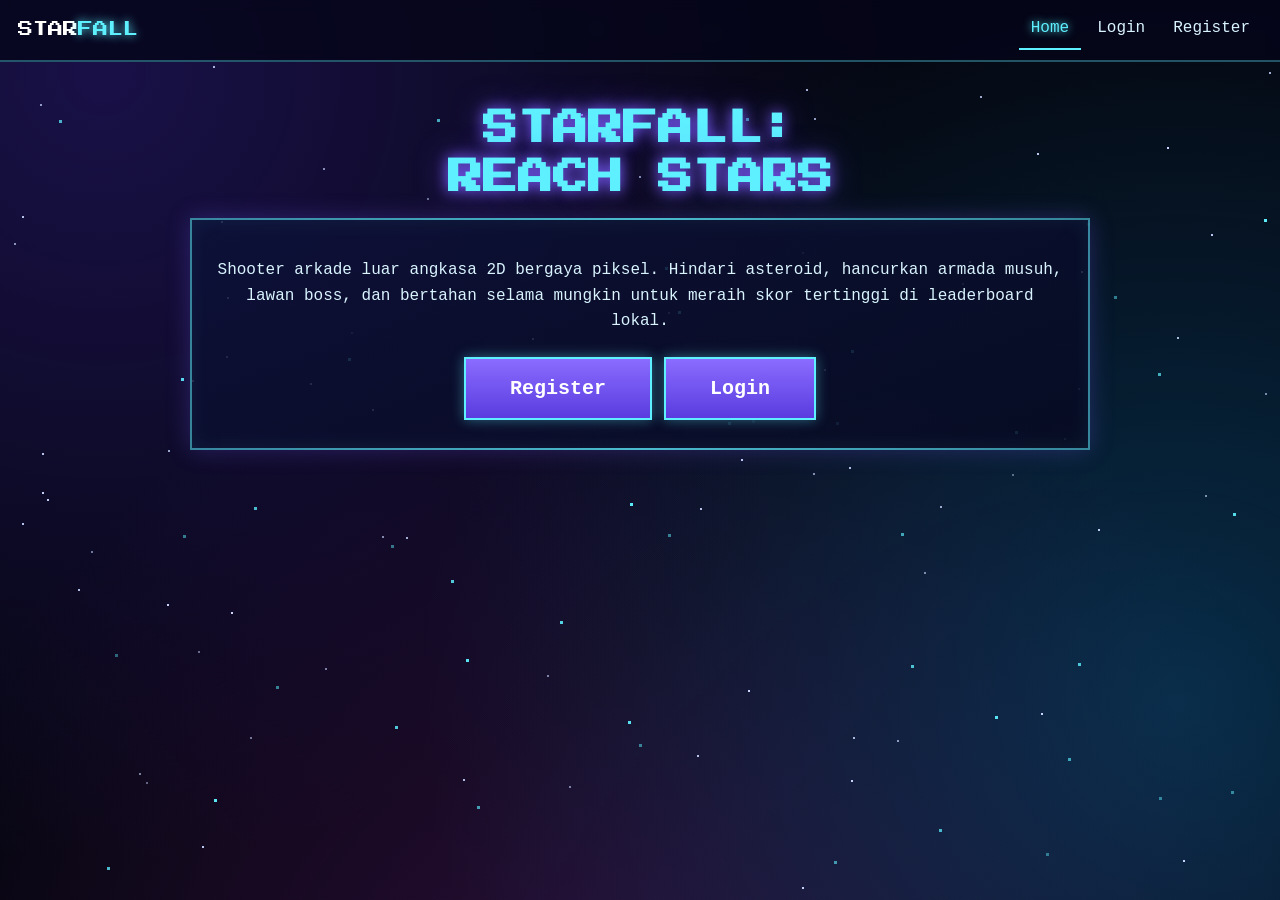
==== index.html @ d7b39b53 "Add files via upload" ====
<!DOCTYPE html><html lang="id"><head><meta charset="utf-8"><meta name="viewport" content="width=device-width,initial-scale=1"><title>Home - STARFALL: REACH STARS</title>
<link rel="preconnect" href="https://fonts.googleapis.com"><link href="https://fonts.googleapis.com/css2?family=Press+Start+2P&display=swap" rel="stylesheet"><link rel="stylesheet" href="css/style.css"></head>
<body data-root="" data-access="guest"><div class="wrap"><h1 class="float">STARFALL:<br>REACH STARS</h1><div class="card"><p>Shooter arkade luar angkasa 2D bergaya piksel. Hindari asteroid, hancurkan armada musuh, lawan boss, dan bertahan selama mungkin untuk meraih skor tertinggi di leaderboard lokal.</p><a class="btn big" href="pages/register.html">Register</a><a class="btn big" href="pages/login.html">Login</a></div></div><script src="js/storage.js"></script><script src="js/auth.js"></script><script src="js/main.js"></script></body></html>
---- css/style.css ----
:root{--cy:#5ef0ff;--pu:#7b5cff;--bg:#05060f;--tx:#d9f4ff}
*{box-sizing:border-box}html{scroll-behavior:smooth}
body{margin:0;min-height:100vh;background:var(--bg);color:var(--tx);font:16px/1.6 'Courier New',monospace;display:flex;flex-direction:column;align-items:center;opacity:0;transition:opacity .5s}
body.in{opacity:1}
body::before{content:'';position:fixed;inset:-20%;z-index:-2;background:radial-gradient(circle at 20% 20%,#2b1b7a88,transparent 45%),radial-gradient(circle at 80% 70%,#0a5a8a77,transparent 45%),radial-gradient(circle at 50% 100%,#6a1b7a66,transparent 50%);animation:neb 24s ease-in-out infinite alternate}
@keyframes neb{to{transform:translate(4%,-3%) scale(1.12)}}
#bg{position:fixed;inset:0;z-index:-1;pointer-events:none}
h1,h2{font-family:'Press Start 2P','Courier New',monospace;color:var(--cy);text-shadow:0 0 14px var(--pu),0 0 30px #7b5cff88;line-height:1.4;margin:.4em 0}
h1{font-size:clamp(1.3rem,5vw,2.2rem)}h2{font-size:1.05rem}
a{color:var(--cy)}
.nav{position:sticky;top:0;z-index:5;width:100%;display:flex;justify-content:space-between;align-items:center;flex-wrap:wrap;gap:8px;padding:10px 18px;background:#05061acc;backdrop-filter:blur(6px);border-bottom:2px solid #5ef0ff55}
.nav nav{display:flex;align-items:center;flex-wrap:wrap;gap:4px}.nav nav a{padding:6px 12px;text-decoration:none;color:var(--tx);border-bottom:2px solid transparent;transition:.2s}
.nav nav a:hover,.nav nav a.on{color:var(--cy);border-color:var(--cy);text-shadow:0 0 8px var(--cy)}
.logo{font-family:'Press Start 2P',monospace;font-size:.95rem;text-decoration:none;color:#fff}.logo span{color:var(--cy);text-shadow:0 0 10px var(--cy)}
.wrap{width:min(94vw,900px);padding:28px 0;text-align:center}
.card{position:relative;background:linear-gradient(160deg,#0d1238dd,#080a22dd);border:2px solid #5ef0ff88;box-shadow:0 0 22px #7b5cff44,inset 0 0 20px #5ef0ff11;padding:22px;margin:16px auto;animation:rise .6s both}
.card:nth-child(2){animation-delay:.1s}.card:nth-child(3){animation-delay:.2s}.card:nth-child(4){animation-delay:.3s}
@keyframes rise{from{opacity:0;transform:translateY(24px)}}
.card::after{content:'';position:absolute;inset:-2px;border:2px solid transparent;border-image:linear-gradient(90deg,transparent,var(--cy),transparent) 1;opacity:.5;animation:sh 4s linear infinite;pointer-events:none}
@keyframes sh{50%{opacity:.1}}
.float{animation:fl 4s ease-in-out infinite}@keyframes fl{50%{transform:translateY(-10px)}}
.btn{display:inline-block;margin:6px;padding:12px 24px;background:linear-gradient(180deg,#8a6cff,#5a3cdf);border:2px solid var(--cy);color:#fff;font:bold 1rem 'Courier New',monospace;text-decoration:none;cursor:pointer;box-shadow:0 0 12px #5ef0ff66;transition:transform .15s,box-shadow .2s,background .2s}
.btn:hover{background:var(--cy);color:#05060f;box-shadow:0 0 24px var(--cy);transform:translateY(-2px)}.btn:active{transform:translateY(2px) scale(.97)}
.btn:focus-visible,input:focus-visible,.eye:focus-visible,.nav a:focus-visible{outline:3px solid #fff;outline-offset:2px}
.btn:disabled{opacity:.5;cursor:wait}.btn.sm{padding:6px 14px;margin:0 0 0 8px}.btn.big{font-size:1.25rem;padding:18px 44px;animation:pl 2s ease-in-out infinite}
@keyframes pl{50%{box-shadow:0 0 34px var(--cy)}}
form label{display:block;text-align:left;margin-top:12px;color:var(--cy);font-size:.9rem}
input{display:block;width:100%;margin:6px 0;padding:13px;background:#03041a;border:2px solid var(--pu);color:#fff;font:inherit;transition:.2s}
input:focus{border-color:var(--cy);box-shadow:0 0 12px #5ef0ff77;outline:none}
.pw{position:relative}.pw input{padding-right:52px}
.eye{position:absolute;right:4px;top:50%;transform:translateY(-50%);width:44px;height:44px;background:none;border:0;color:var(--cy);cursor:pointer;transition:.2s}
.eye:hover{color:#fff;filter:drop-shadow(0 0 6px var(--cy))}.eye:active{transform:translateY(-50%) scale(.85)}
.ok{color:#6dff9a}.err{color:#ff6b8a}#msg{min-height:1.6em;margin:10px 0}
.grid{display:grid;grid-template-columns:repeat(auto-fit,minmax(170px,1fr));gap:14px}.stat{margin:0}.stat b{display:block;font:1.7rem 'Press Start 2P',monospace;color:#fff;text-shadow:0 0 12px var(--cy);margin-top:8px}.stat small{color:var(--cy)}
table{width:100%;border-collapse:collapse}td,th{padding:8px;border-bottom:1px solid #7b5cff55;text-align:left}
.tl{text-align:left}.tl p{margin:.7em 0}
@media(max-width:560px){.nav{justify-content:center}.card{padding:16px}}
@media(prefers-reduced-motion:reduce){*{animation:none!important;transition:none!important}}
/* Game */
#gwrap{position:relative;width:min(100vw,calc((100vh - 60px)*.667));margin:0 auto}
canvas#cv{width:100%;display:block;background:#05060f;border:2px solid var(--cy);box-shadow:0 0 24px #7b5cff88;touch-action:none;image-rendering:pixelated}
#hud{display:flex;justify-content:space-between;align-items:center;width:100%;padding:6px;font-weight:bold}#hp{width:90px;height:12px;border:1px solid #fff;display:inline-block;vertical-align:middle}#hpf{height:100%;background:#ff3c5c;width:100%;display:block}
#over,#pause{position:absolute;inset:0;background:#05061aee;display:none;flex-direction:column;align-items:center;justify-content:center;text-align:center}
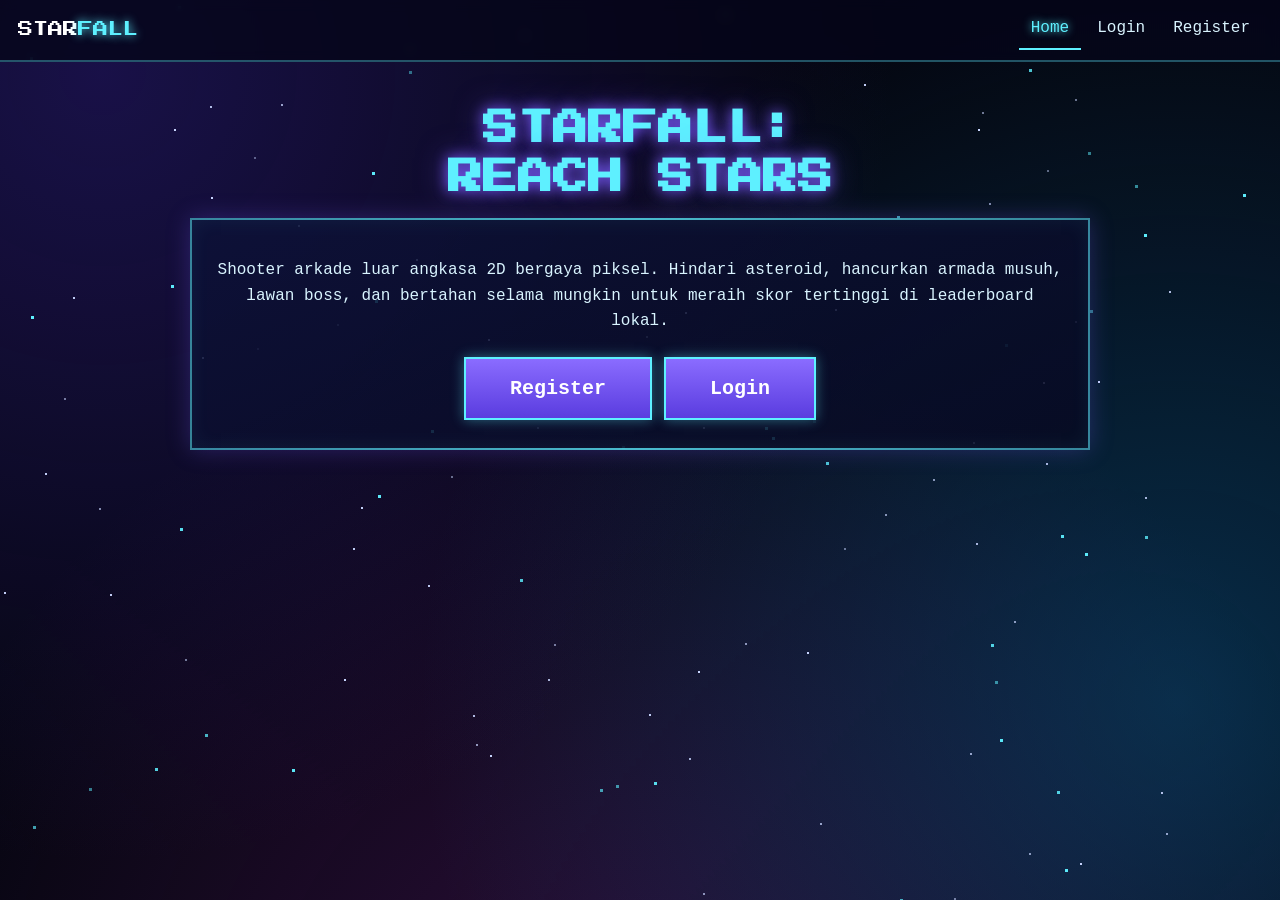
==== commit 16047741: "Add files via upload" ====
--- a/index.html
+++ b/index.html
@@ -1,3 +1,23 @@
-<!DOCTYPE html><html lang="id"><head><meta charset="utf-8"><meta name="viewport" content="width=device-width,initial-scale=1"><title>Home - STARFALL: REACH STARS</title>
-<link rel="preconnect" href="https://fonts.googleapis.com"><link href="https://fonts.googleapis.com/css2?family=Press+Start+2P&display=swap" rel="stylesheet"><link rel="stylesheet" href="css/style.css"></head>
-<body data-root="" data-access="guest"><div class="wrap"><h1 class="float">STARFALL:<br>REACH STARS</h1><div class="card"><p>Shooter arkade luar angkasa 2D bergaya piksel. Hindari asteroid, hancurkan armada musuh, lawan boss, dan bertahan selama mungkin untuk meraih skor tertinggi di leaderboard lokal.</p><a class="btn big" href="pages/register.html">Register</a><a class="btn big" href="pages/login.html">Login</a></div></div><script src="js/storage.js"></script><script src="js/auth.js"></script><script src="js/main.js"></script></body></html>
+<!DOCTYPE html>
+<html lang="id">
+    <head>
+        <meta charset="utf-8">
+        <meta name="viewport" content="width=device-width,initial-scale=1">
+        <title>Home - STARFALL: REACH STARS</title>
+        <link rel="preconnect" href="https://fonts.googleapis.com">
+        <link href="https://fonts.googleapis.com/css2?family=Press+Start+2P&display=swap" rel="stylesheet">
+        <link rel="stylesheet" href="css/style.css">
+    </head>
+    <body data-root="" data-access="guest">
+        <div class="wrap">
+            <h1 class="float">STARFALL:<br>REACH STARS</h1>
+            <div class="card">
+                <p>Shooter arkade luar angkasa 2D bergaya piksel. Hindari asteroid, hancurkan armada musuh, lawan boss, dan bertahan selama mungkin untuk meraih skor tertinggi di leaderboard lokal.</p>
+                <a class="btn big" href="pages/register.html">Register</a><a class="btn big" href="pages/login.html">Login</a>
+            </div>
+        </div>
+        <script src="js/storage.js"></script>
+        <script src="js/auth.js"></script>
+        <script src="js/main.js"></script>
+    </body>
+</html>
--- a/css/style.css
+++ b/css/style.css
@@ -1,43 +1,422 @@
-:root{--cy:#5ef0ff;--pu:#7b5cff;--bg:#05060f;--tx:#d9f4ff}
-*{box-sizing:border-box}html{scroll-behavior:smooth}
-body{margin:0;min-height:100vh;background:var(--bg);color:var(--tx);font:16px/1.6 'Courier New',monospace;display:flex;flex-direction:column;align-items:center;opacity:0;transition:opacity .5s}
-body.in{opacity:1}
-body::before{content:'';position:fixed;inset:-20%;z-index:-2;background:radial-gradient(circle at 20% 20%,#2b1b7a88,transparent 45%),radial-gradient(circle at 80% 70%,#0a5a8a77,transparent 45%),radial-gradient(circle at 50% 100%,#6a1b7a66,transparent 50%);animation:neb 24s ease-in-out infinite alternate}
-@keyframes neb{to{transform:translate(4%,-3%) scale(1.12)}}
-#bg{position:fixed;inset:0;z-index:-1;pointer-events:none}
-h1,h2{font-family:'Press Start 2P','Courier New',monospace;color:var(--cy);text-shadow:0 0 14px var(--pu),0 0 30px #7b5cff88;line-height:1.4;margin:.4em 0}
-h1{font-size:clamp(1.3rem,5vw,2.2rem)}h2{font-size:1.05rem}
-a{color:var(--cy)}
-.nav{position:sticky;top:0;z-index:5;width:100%;display:flex;justify-content:space-between;align-items:center;flex-wrap:wrap;gap:8px;padding:10px 18px;background:#05061acc;backdrop-filter:blur(6px);border-bottom:2px solid #5ef0ff55}
-.nav nav{display:flex;align-items:center;flex-wrap:wrap;gap:4px}.nav nav a{padding:6px 12px;text-decoration:none;color:var(--tx);border-bottom:2px solid transparent;transition:.2s}
-.nav nav a:hover,.nav nav a.on{color:var(--cy);border-color:var(--cy);text-shadow:0 0 8px var(--cy)}
-.logo{font-family:'Press Start 2P',monospace;font-size:.95rem;text-decoration:none;color:#fff}.logo span{color:var(--cy);text-shadow:0 0 10px var(--cy)}
-.wrap{width:min(94vw,900px);padding:28px 0;text-align:center}
-.card{position:relative;background:linear-gradient(160deg,#0d1238dd,#080a22dd);border:2px solid #5ef0ff88;box-shadow:0 0 22px #7b5cff44,inset 0 0 20px #5ef0ff11;padding:22px;margin:16px auto;animation:rise .6s both}
-.card:nth-child(2){animation-delay:.1s}.card:nth-child(3){animation-delay:.2s}.card:nth-child(4){animation-delay:.3s}
-@keyframes rise{from{opacity:0;transform:translateY(24px)}}
-.card::after{content:'';position:absolute;inset:-2px;border:2px solid transparent;border-image:linear-gradient(90deg,transparent,var(--cy),transparent) 1;opacity:.5;animation:sh 4s linear infinite;pointer-events:none}
-@keyframes sh{50%{opacity:.1}}
-.float{animation:fl 4s ease-in-out infinite}@keyframes fl{50%{transform:translateY(-10px)}}
-.btn{display:inline-block;margin:6px;padding:12px 24px;background:linear-gradient(180deg,#8a6cff,#5a3cdf);border:2px solid var(--cy);color:#fff;font:bold 1rem 'Courier New',monospace;text-decoration:none;cursor:pointer;box-shadow:0 0 12px #5ef0ff66;transition:transform .15s,box-shadow .2s,background .2s}
-.btn:hover{background:var(--cy);color:#05060f;box-shadow:0 0 24px var(--cy);transform:translateY(-2px)}.btn:active{transform:translateY(2px) scale(.97)}
-.btn:focus-visible,input:focus-visible,.eye:focus-visible,.nav a:focus-visible{outline:3px solid #fff;outline-offset:2px}
-.btn:disabled{opacity:.5;cursor:wait}.btn.sm{padding:6px 14px;margin:0 0 0 8px}.btn.big{font-size:1.25rem;padding:18px 44px;animation:pl 2s ease-in-out infinite}
-@keyframes pl{50%{box-shadow:0 0 34px var(--cy)}}
-form label{display:block;text-align:left;margin-top:12px;color:var(--cy);font-size:.9rem}
-input{display:block;width:100%;margin:6px 0;padding:13px;background:#03041a;border:2px solid var(--pu);color:#fff;font:inherit;transition:.2s}
-input:focus{border-color:var(--cy);box-shadow:0 0 12px #5ef0ff77;outline:none}
-.pw{position:relative}.pw input{padding-right:52px}
-.eye{position:absolute;right:4px;top:50%;transform:translateY(-50%);width:44px;height:44px;background:none;border:0;color:var(--cy);cursor:pointer;transition:.2s}
-.eye:hover{color:#fff;filter:drop-shadow(0 0 6px var(--cy))}.eye:active{transform:translateY(-50%) scale(.85)}
-.ok{color:#6dff9a}.err{color:#ff6b8a}#msg{min-height:1.6em;margin:10px 0}
-.grid{display:grid;grid-template-columns:repeat(auto-fit,minmax(170px,1fr));gap:14px}.stat{margin:0}.stat b{display:block;font:1.7rem 'Press Start 2P',monospace;color:#fff;text-shadow:0 0 12px var(--cy);margin-top:8px}.stat small{color:var(--cy)}
-table{width:100%;border-collapse:collapse}td,th{padding:8px;border-bottom:1px solid #7b5cff55;text-align:left}
-.tl{text-align:left}.tl p{margin:.7em 0}
-@media(max-width:560px){.nav{justify-content:center}.card{padding:16px}}
-@media(prefers-reduced-motion:reduce){*{animation:none!important;transition:none!important}}
+:root {
+    --cy: #5ef0ff;
+    --pu: #7b5cff;
+    --bg: #05060f;
+    --tx: #d9f4ff;
+}
+
+* {
+    box-sizing: border-box;
+}
+
+html {
+    scroll-behavior: smooth;
+}
+
+body {
+    margin: 0;
+    min-height: 100vh;
+    background: var(--bg);
+    color: var(--tx);
+    font: 16px/1.6 'Courier New',monospace;
+    display: flex;
+    flex-direction: column;
+    align-items: center;
+    opacity: 0;
+    transition: opacity .5s;
+}
+
+body.in {
+    opacity: 1;
+}
+
+body::before {
+    content: '';
+    position: fixed;
+    inset: -20%;
+    z-index: -2;
+    background: radial-gradient(circle at 20% 20%,#2b1b7a88,transparent 45%),radial-gradient(circle at 80% 70%,#0a5a8a77,transparent 45%),radial-gradient(circle at 50% 100%,#6a1b7a66,transparent 50%);
+    animation: neb 24s ease-in-out infinite alternate;
+}
+
+@keyframes neb {
+    to {
+        transform: translate(4%,-3%) scale(1.12);
+    }
+}
+
+#bg {
+    position: fixed;
+    inset: 0;
+    z-index: -1;
+    pointer-events: none;
+}
+
+h1,
+h2 {
+    font-family: 'Press Start 2P','Courier New',monospace;
+    color: var(--cy);
+    text-shadow: 0 0 14px var(--pu),0 0 30px #7b5cff88;
+    line-height: 1.4;
+    margin: .4em 0;
+}
+
+h1 {
+    font-size: clamp(1.3rem,5vw,2.2rem);
+}
+
+h2 {
+    font-size: 1.05rem;
+}
+
+a {
+    color: var(--cy);
+}
+
+.nav {
+    position: sticky;
+    top: 0;
+    z-index: 5;
+    width: 100%;
+    display: flex;
+    justify-content: space-between;
+    align-items: center;
+    flex-wrap: wrap;
+    gap: 8px;
+    padding: 10px 18px;
+    background: #05061acc;
+    backdrop-filter: blur(6px);
+    border-bottom: 2px solid #5ef0ff55;
+}
+
+.nav nav {
+    display: flex;
+    align-items: center;
+    flex-wrap: wrap;
+    gap: 4px;
+}
+
+.nav nav a {
+    padding: 6px 12px;
+    text-decoration: none;
+    color: var(--tx);
+    border-bottom: 2px solid transparent;
+    transition: .2s;
+}
+
+.nav nav a:hover,
+.nav nav a.on {
+    color: var(--cy);
+    border-color: var(--cy);
+    text-shadow: 0 0 8px var(--cy);
+}
+
+.logo {
+    font-family: 'Press Start 2P',monospace;
+    font-size: .95rem;
+    text-decoration: none;
+    color: #fff;
+}
+
+.logo span {
+    color: var(--cy);
+    text-shadow: 0 0 10px var(--cy);
+}
+
+.wrap {
+    width: min(94vw,900px);
+    padding: 28px 0;
+    text-align: center;
+}
+
+.card {
+    position: relative;
+    background: linear-gradient(160deg,#0d1238dd,#080a22dd);
+    border: 2px solid #5ef0ff88;
+    box-shadow: 0 0 22px #7b5cff44,inset 0 0 20px #5ef0ff11;
+    padding: 22px;
+    margin: 16px auto;
+    animation: rise .6s both;
+}
+
+.card:nth-child(2) {
+    animation-delay: .1s;
+}
+
+.card:nth-child(3) {
+    animation-delay: .2s;
+}
+
+.card:nth-child(4) {
+    animation-delay: .3s;
+}
+
+@keyframes rise {
+    from {
+        opacity: 0;
+        transform: translateY(24px);
+    }
+}
+
+.card::after {
+    content: '';
+    position: absolute;
+    inset: -2px;
+    border: 2px solid transparent;
+    border-image: linear-gradient(90deg,transparent,var(--cy),transparent) 1;
+    opacity: .5;
+    animation: sh 4s linear infinite;
+    pointer-events: none;
+}
+
+@keyframes sh {
+    50% {
+        opacity: .1;
+    }
+}
+
+.float {
+    animation: fl 4s ease-in-out infinite;
+}
+
+@keyframes fl {
+    50% {
+        transform: translateY(-10px);
+    }
+}
+
+.btn {
+    display: inline-block;
+    margin: 6px;
+    padding: 12px 24px;
+    background: linear-gradient(180deg,#8a6cff,#5a3cdf);
+    border: 2px solid var(--cy);
+    color: #fff;
+    font: bold 1rem 'Courier New',monospace;
+    text-decoration: none;
+    cursor: pointer;
+    box-shadow: 0 0 12px #5ef0ff66;
+    transition: transform .15s,box-shadow .2s,background .2s;
+}
+
+.btn:hover {
+    background: var(--cy);
+    color: #05060f;
+    box-shadow: 0 0 24px var(--cy);
+    transform: translateY(-2px);
+}
+
+.btn:active {
+    transform: translateY(2px) scale(.97);
+}
+
+.btn:focus-visible,
+input:focus-visible,
+.eye:focus-visible,
+.nav a:focus-visible {
+    outline: 3px solid #fff;
+    outline-offset: 2px;
+}
+
+.btn:disabled {
+    opacity: .5;
+    cursor: wait;
+}
+
+.btn.sm {
+    padding: 6px 14px;
+    margin: 0 0 0 8px;
+}
+
+.btn.big {
+    font-size: 1.25rem;
+    padding: 18px 44px;
+    animation: pl 2s ease-in-out infinite;
+}
+
+@keyframes pl {
+    50% {
+        box-shadow: 0 0 34px var(--cy);
+    }
+}
+
+form label {
+    display: block;
+    text-align: left;
+    margin-top: 12px;
+    color: var(--cy);
+    font-size: .9rem;
+}
+
+input {
+    display: block;
+    width: 100%;
+    margin: 6px 0;
+    padding: 13px;
+    background: #03041a;
+    border: 2px solid var(--pu);
+    color: #fff;
+    font: inherit;
+    transition: .2s;
+}
+
+input:focus {
+    border-color: var(--cy);
+    box-shadow: 0 0 12px #5ef0ff77;
+    outline: none;
+}
+
+.pw {
+    position: relative;
+}
+
+.pw input {
+    padding-right: 52px;
+}
+
+.eye {
+    position: absolute;
+    right: 4px;
+    top: 50%;
+    transform: translateY(-50%);
+    width: 44px;
+    height: 44px;
+    background: none;
+    border: 0;
+    color: var(--cy);
+    cursor: pointer;
+    transition: .2s;
+}
+
+.eye:hover {
+    color: #fff;
+    filter: drop-shadow(0 0 6px var(--cy));
+}
+
+.eye:active {
+    transform: translateY(-50%) scale(.85);
+}
+
+.ok {
+    color: #6dff9a;
+}
+
+.err {
+    color: #ff6b8a;
+}
+
+#msg {
+    min-height: 1.6em;
+    margin: 10px 0;
+}
+
+.grid {
+    display: grid;
+    grid-template-columns: repeat(auto-fit,minmax(170px,1fr));
+    gap: 14px;
+}
+
+.stat {
+    margin: 0;
+}
+
+.stat b {
+    display: block;
+    font: 1.7rem 'Press Start 2P',monospace;
+    color: #fff;
+    text-shadow: 0 0 12px var(--cy);
+    margin-top: 8px;
+}
+
+.stat small {
+    color: var(--cy);
+}
+
+table {
+    width: 100%;
+    border-collapse: collapse;
+}
+
+td,
+th {
+    padding: 8px;
+    border-bottom: 1px solid #7b5cff55;
+    text-align: left;
+}
+
+.tl {
+    text-align: left;
+}
+
+.tl p {
+    margin: .7em 0;
+}
+
+@media (max-width:560px) {
+    .nav {
+        justify-content: center;
+    }
+    .card {
+        padding: 16px;
+    }
+}
+
+@media (prefers-reduced-motion:reduce) {
+    * {
+        animation: none!important;
+        transition: none!important;
+    }
+}
+
 /* Game */
-#gwrap{position:relative;width:min(100vw,calc((100vh - 60px)*.667));margin:0 auto}
-canvas#cv{width:100%;display:block;background:#05060f;border:2px solid var(--cy);box-shadow:0 0 24px #7b5cff88;touch-action:none;image-rendering:pixelated}
-#hud{display:flex;justify-content:space-between;align-items:center;width:100%;padding:6px;font-weight:bold}#hp{width:90px;height:12px;border:1px solid #fff;display:inline-block;vertical-align:middle}#hpf{height:100%;background:#ff3c5c;width:100%;display:block}
-#over,#pause{position:absolute;inset:0;background:#05061aee;display:none;flex-direction:column;align-items:center;justify-content:center;text-align:center}
+#gwrap {
+    position: relative;
+    width: min(100vw,calc((100vh - 60px)*.667));
+    margin: 0 auto;
+}
+
+canvas#cv {
+    width: 100%;
+    display: block;
+    background: #05060f;
+    border: 2px solid var(--cy);
+    box-shadow: 0 0 24px #7b5cff88;
+    touch-action: none;
+    image-rendering: pixelated;
+}
+
+#hud {
+    display: flex;
+    justify-content: space-between;
+    align-items: center;
+    width: 100%;
+    padding: 6px;
+    font-weight: bold;
+}
+
+#hp {
+    width: 90px;
+    height: 12px;
+    border: 1px solid #fff;
+    display: inline-block;
+    vertical-align: middle;
+}
+
+#hpf {
+    height: 100%;
+    background: #ff3c5c;
+    width: 100%;
+    display: block;
+}
+
+#over,
+#pause {
+    position: absolute;
+    inset: 0;
+    background: #05061aee;
+    display: none;
+    flex-direction: column;
+    align-items: center;
+    justify-content: center;
+    text-align: center;
+}
